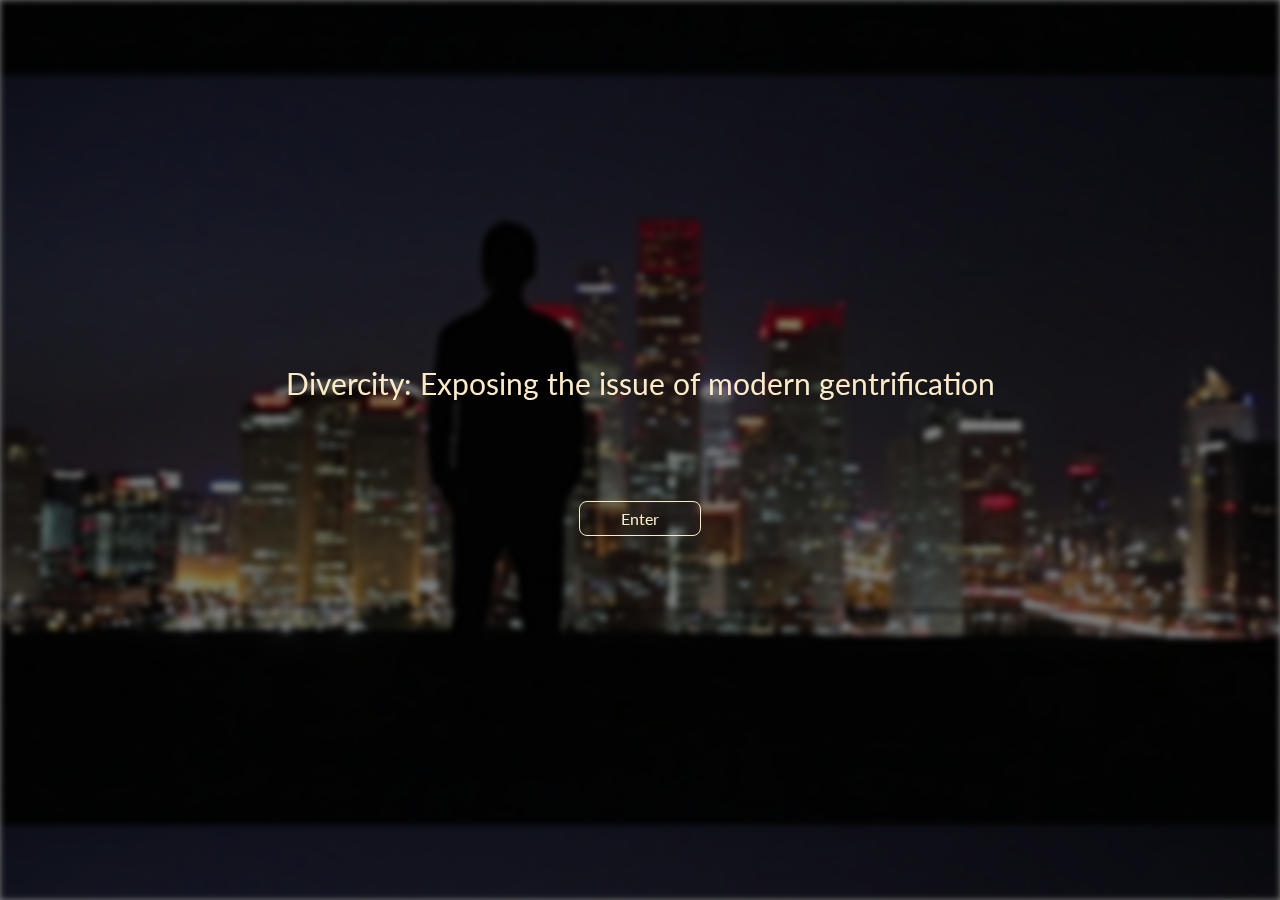
==== index.html @ 30676b6c "basic layout" ====
<html>
  <head>
    <meta charset="utf-8">
    <meta name="viewport" content="width=device-width, initial-scale=1">
    <title>Divercity</title>
    <link rel="stylesheet" href="styles/style.css"/>
    <link href="https://fonts.googleapis.com/css?family=Quicksand|Puritan|Lato:300" rel="stylesheet">
    <meta name="theme-color" content="#ffffff">
  </head>
  <body>
    <div class="splash-overlay"></div>
    <div class="splash-image"></div>
    <div class="splash-screen">
      <div class="splash-content">
        <div class="splash-title">
          Divercity: Exposing the issue of modern gentrification
        </div>
        <a class="button" href="enter-location" id="splash-button">
          Enter
        </a>
      </div>
    </div>
  </body>
</html>
---- styles/style.css ----
body {
  margin: 0px 0px;
  justify-content: center;
  align-items: center;
  width: 100%;
  font-family: "Lato", sans-serif;
  font-size: 14px;
  color: #fcebc9; 
}

.splash-overlay {
  position: fixed;
  width: 100%;
  height: 100%;
  top: 0;
  left: 0;
  background-color: rgba(0, 0, 0, 0.5);
  z-index: 2; 
}

.splash-image {
  position: fixed;
  width: 100%;
  height: 100%;
  top: 0px;
  left: 0px;
  text-align: center;
  background-size: cover;
  -webkit-background-size: cover;
  -moz-background-size: cover;
  -o-background-size: cover;
  background: url("../images/city1.jpg") repeat center center fixed; 
  filter: blur(3px);
  -webkit-filter: blur(3px);
  -moz-filter: blur(3px);
  z-index: 1;
}

.splash-screen {
  width: 100vw;
  height: 100vh;
  display: flex;
  flex-direction: column;
  justify-content: space-around;
  align-items: center;
  z-index: 3;
}

.splash-content {
  display: flex;
  flex-direction: column;
  justify-content: space-around;
  align-items: center;
  z-index: 4;
}

.splash-title {
  font-size: 30px;
  text-align: center;
  margin-bottom: 100px;
}


.el-overlay {
  position: fixed;
  width: 100%;
  height: 100%;
  top: 0;
  left: 0;
  background-color: rgba(0, 0, 0, 0.5);
  z-index: 2; 
}

.el-image {
  position: fixed;
  width: 100%;
  height: 100%;
  top: 0px;
  left: 0px;
  text-align: center;
  background-size: cover;
  -webkit-background-size: cover;
  -moz-background-size: cover;
  -o-background-size: cover;
  background: url("../images/city2.jpg") repeat center center fixed; 
  z-index: 1;
  filter: blur(3px);
  -webkit-filter: blur(3px);
  -moz-filter: blur(3px);
}

.el-screen {
  width: 100vw;
  height: 100vh;
  display: flex;
  flex-direction: column;
  justify-content: space-around;
  align-items: center;
  z-index: 3;
}

.el-content {
  display: flex;
  flex-direction: column;
  justify-content: space-around;
  align-items: center;
  z-index: 4;
}

.el-quote {
  color: white;
  margin-left: 150px;
  margin-right: 150px;
  font-size: 20px;
  text-align: center;
  margin-bottom: 120px;
  text-decoration: none;
}

.el-quote:hover {
  color: lightgrey;
}

.el-question {
  color: #fcebc9;
  font-size: 30px;
  text-align: center;
  margin-bottom: 20px;
}

.el-input {
  background-color: white;
  width: 300px;
  border: 1px solid #fcebc9;
  border-radius: 8px;
  padding: 10px 15px 10px 15px;
  font-size: 18px;
  color: black;
  margin: 30px;
  margin-bottom: 50px;
}

#el-button {
  border-color: #fcebc9;
  color: #fcebc9;
  margin-bottom: 100px;
}

#el-button:hover {
  border: 1px solid lightgrey;
  color: lightgrey;
}

.display-overlay {
  position: fixed;
  width: 100%;
  height: 100%;
  top: 0;
  left: 0;
  background-color: rgba(0, 0, 0, 0.5);
  z-index: 2; 
}

.display-image {
  position: fixed;
  width: 100%;
  height: 100%;
  top: 0px;
  left: 0px;
  text-align: center;
  background-size: cover;
  -webkit-background-size: cover;
  -moz-background-size: cover;
  -o-background-size: cover;
  background: url("../images/city3.jpg") repeat center center fixed; 
  filter: blur(3px);
  -webkit-filter: blur(3px);
  -moz-filter: blur(3px);
  z-index: 1;
}

.display-screen {
  height: 98%;
  z-index: 3;
}

.display-left {
  float: left;
  width: 50%;
  background: red;
  height: 100%;
  display: flex;
  flex-direction: column;
  justify-content: space-around;
  align-items: center;
  overflow: scroll;
  z-index: 4;
}

.display-right {
  float: left;
  width: 50%;
  background: blue;
  height: 100%;
  display: flex;
  flex-direction: column;
  justify-content: space-around;
  align-items: center;
  overflow: scroll;
  z-index: 4;
}

.display-container {
  margin-top: 100px;
  margin-bottom: 50px;
  max-height: 200px;
  z-index: 4;
}

.display-container2 {
  max-height: 150px;
  z-index: 4;
  margin-bottom: 50px;
}

.display-title {
  font-size: 80px;
  text-align: center;
  margin-bottom: 10px;
  z-index: 4;
  color: white;
}

.display-title2 {
  font-size: 40px;
  text-align: center;
  margin-bottom: 10px;
  z-index: 4;
}

.display-desc {
  font-size: 26px;
  text-align: center;
  margin: 20px;
  margin-bottom: 50px;
  z-index: 4;
  color: white;
}

.display-desc2 {
  font-size: 20px;
  margin: 20px;
  text-align: center;
  margin-bottom: 30px;
  z-index: 4;
}

.button {
  text-decoration: none;
  cursor: pointer;
  transition: 100ms;
  display: inline-block;
  text-align: center;
  width: 100px;
  font-size: 15px;
  padding-left: 10px;
  padding-right: 10px;
  padding-top: 7px;
  padding-bottom: 7px;
  border-radius: 8px;
  border: 1px solid #fcebc9;
  font-size: 16px;
  color: #fcebc9; 
  z-index: 4;
}

.button:hover {
  border: 1px solid lightgrey;
  color: lightgrey;
}
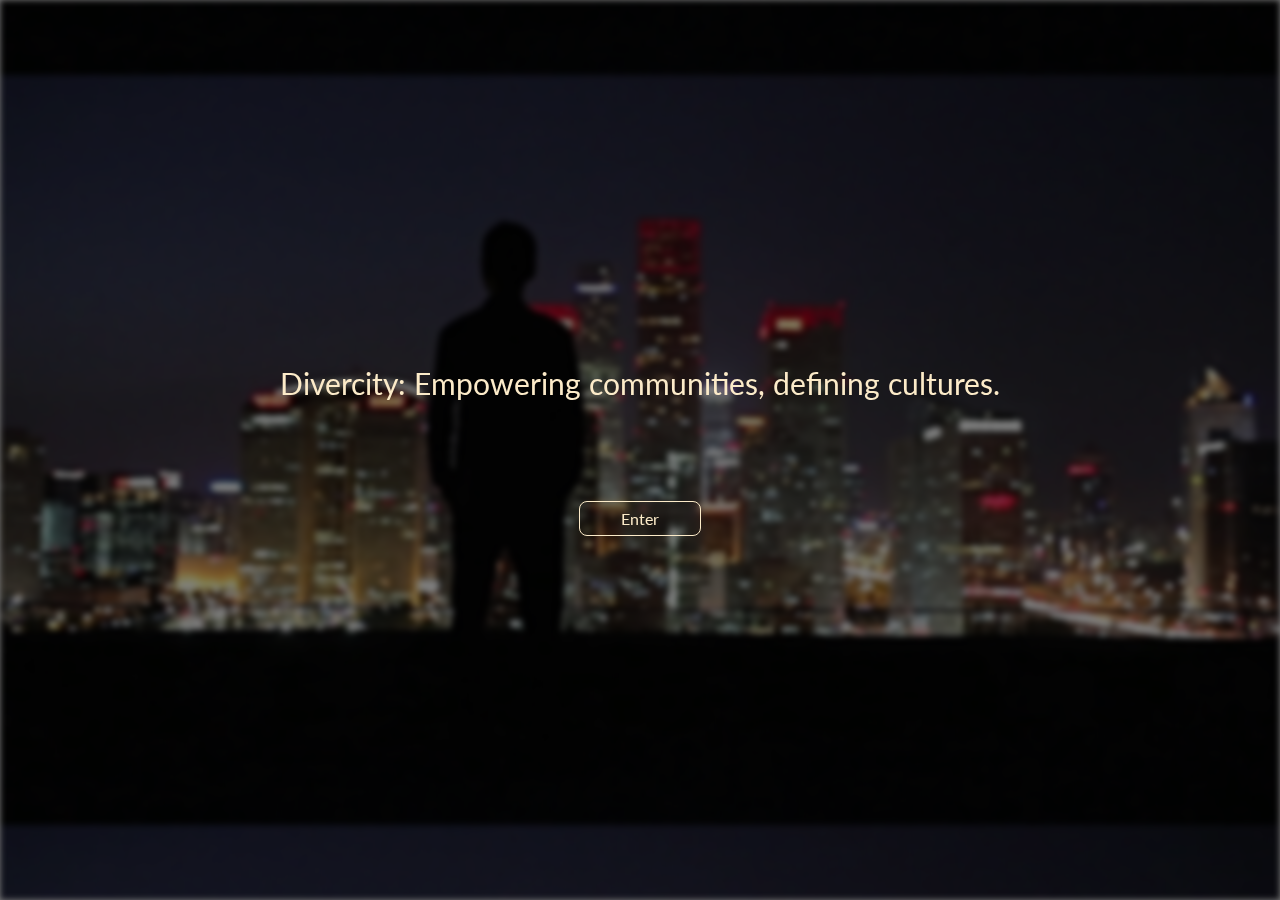
==== commit aa86b8ff: "finishing up" ====
--- a/index.html
+++ b/index.html
@@ -13,9 +13,9 @@
     <div class="splash-screen">
       <div class="splash-content">
         <div class="splash-title">
-          Divercity: Exposing the issue of modern gentrification
+          Divercity: Empowering communities, defining cultures.
         </div>
-        <a class="button" href="enter-location" id="splash-button">
+        <a class="button" href="enter-location.html" id="splash-button">
           Enter
         </a>
       </div>
--- a/styles/style.css
+++ b/styles/style.css
@@ -138,6 +138,27 @@
   color: black;
   margin: 30px;
   margin-bottom: 50px;
+  z-index: 5;
+}
+
+.contribute-desc {
+  margin-top: 70px;
+  margin-bottom: 30px;
+  z-index: 5;
+  color: white;
+  font-size: 20px;
+}
+
+.display-input {
+  background-color: white;
+  width: 300px;
+  border: 1px solid #fcebc9;
+  border-radius: 8px;
+  padding: 10px 15px 10px 15px;
+  font-size: 18px;
+  color: black;
+  margin: 14px;
+  z-index: 5;
 }
 
 #el-button {
@@ -149,6 +170,10 @@
 #el-button:hover {
   border: 1px solid lightgrey;
   color: lightgrey;
+}
+
+#display-button {
+  margin-top: 30px;
 }
 
 .display-overlay {
@@ -187,27 +212,51 @@
 .display-left {
   float: left;
   width: 50%;
-  background: red;
-  height: 100%;
-  display: flex;
-  flex-direction: column;
-  justify-content: space-around;
-  align-items: center;
-  overflow: scroll;
-  z-index: 4;
+  height: 100vh;
+  display: flex;
+  flex-direction: column;
+  justify-content: space-around;
+  align-items: center;
+  z-index: 4;
+  overflow: hidden;
 }
 
 .display-right {
   float: left;
   width: 50%;
-  background: blue;
-  height: 100%;
-  display: flex;
-  flex-direction: column;
-  justify-content: space-around;
-  align-items: center;
+  display: flex;
+  flex-direction: column;
+  z-index: 5;
+  flex-grow: 1;
+  height: 200vh;
   overflow: scroll;
-  z-index: 4;
+}
+
+.right-title {
+  font-size: 35px;
+  text-align: center;
+  margin: 30px;
+  margin-top: 60px;
+  z-index: 5;
+  color: white;
+}
+
+.right-comment {
+  display: none;
+  flex-direction: column;
+  margin: 20px 30px 10px 30px;
+  z-index: 5;
+}
+
+.right-poster {
+  font-size: 15px;
+  z-index: 5;
+  margin-bottom: 10px;
+}
+
+.right-text {
+  font-size: 18px;
+  z-index: 5;
 }
 
 .display-container {
@@ -224,11 +273,11 @@
 }
 
 .display-title {
-  font-size: 80px;
+  font-size: 100px;
   text-align: center;
   margin-bottom: 10px;
   z-index: 4;
-  color: white;
+  color: #edd3d3;
 }
 
 .display-title2 {
@@ -244,7 +293,7 @@
   margin: 20px;
   margin-bottom: 50px;
   z-index: 4;
-  color: white;
+  color: #edd3d3;
 }
 
 .display-desc2 {
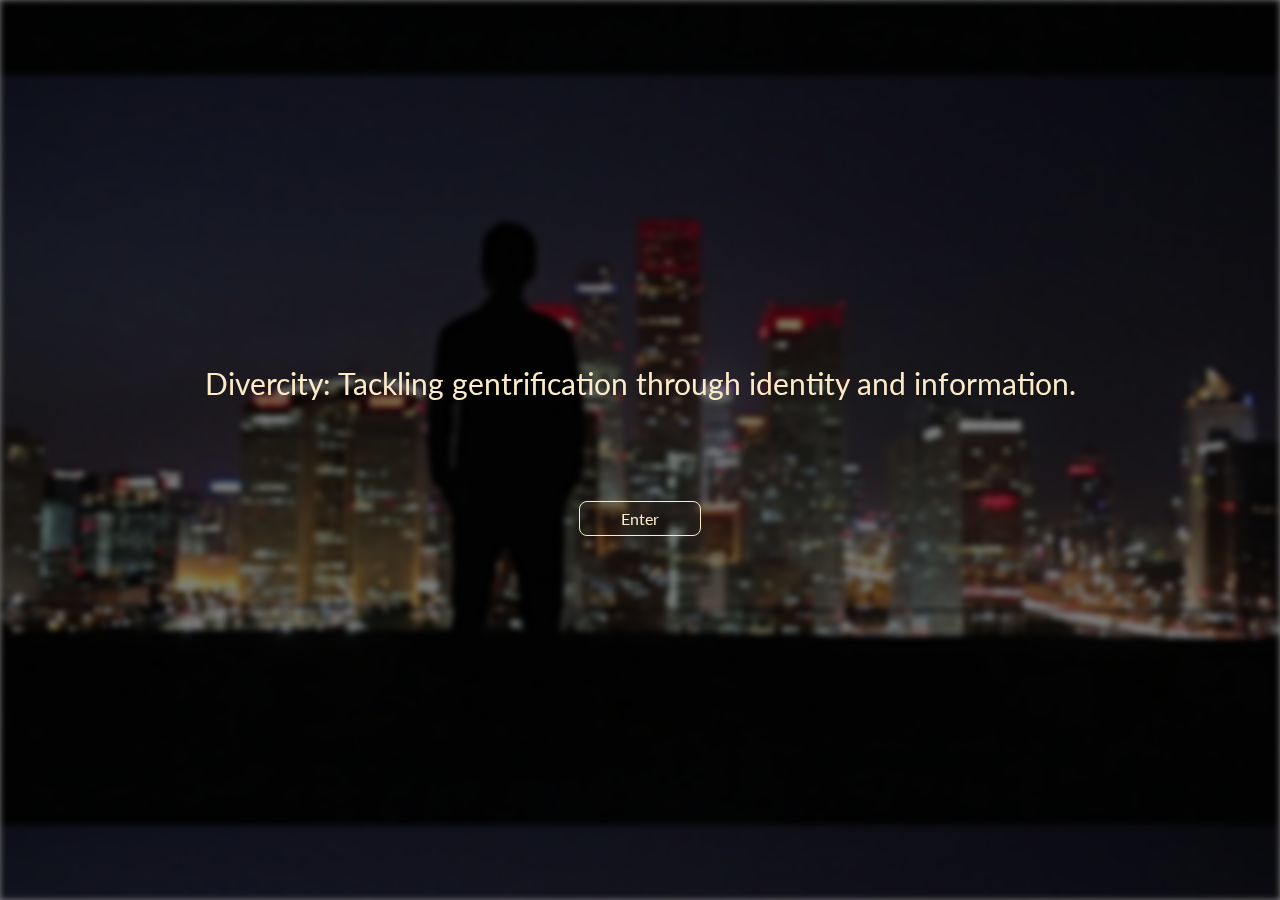
==== commit f7b363f9: "splash change" ====
--- a/index.html
+++ b/index.html
@@ -13,7 +13,7 @@
     <div class="splash-screen">
       <div class="splash-content">
         <div class="splash-title">
-          Divercity: Empowering communities, defining cultures.
+          Divercity: Tackling gentrification through identity and information.
         </div>
         <a class="button" href="enter-location.html" id="splash-button">
           Enter
@@ -21,4 +21,4 @@
       </div>
     </div>
   </body>
-</html>+</html>
